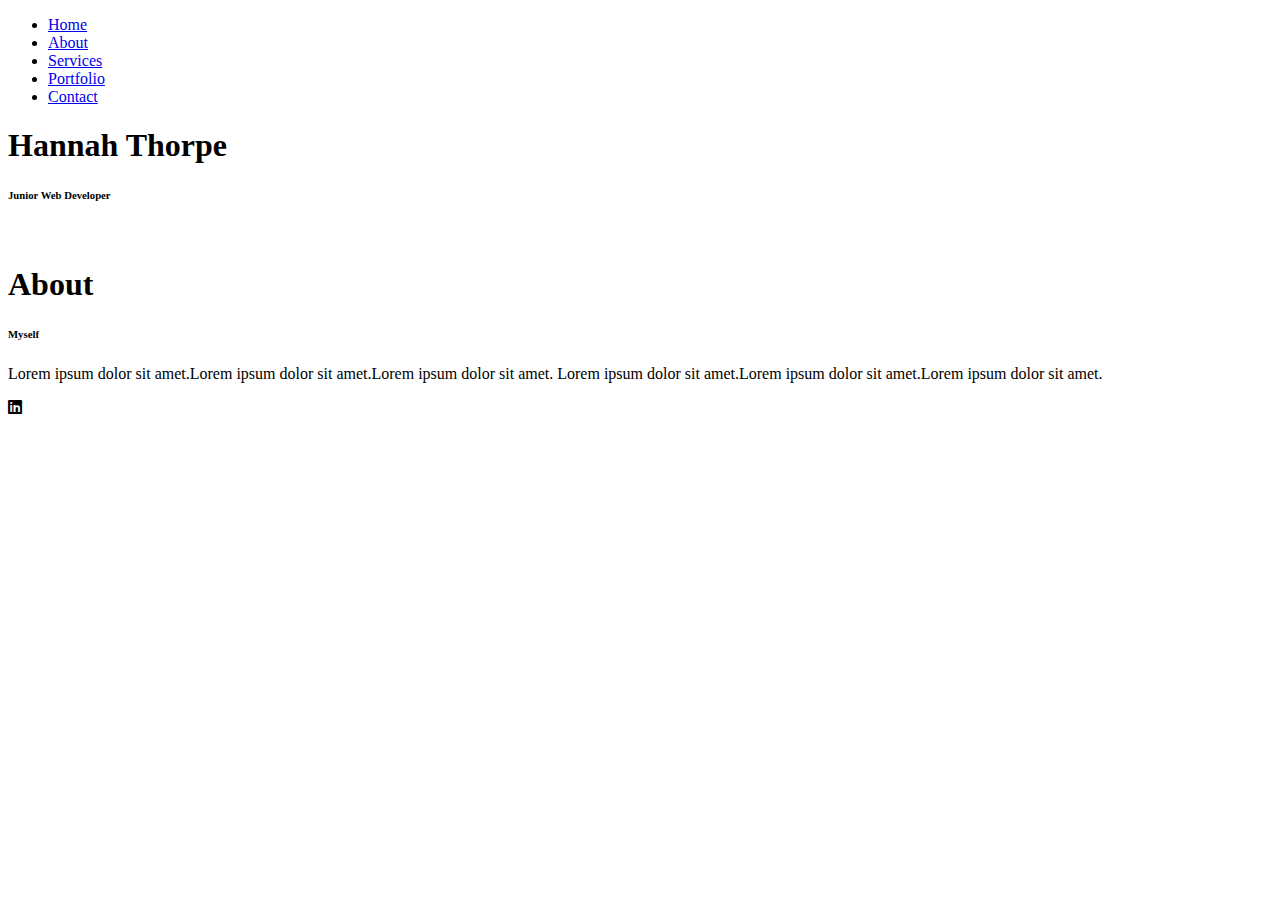
==== index.html @ 20d6542d "wireframe" ====
<!DOCTYPE html>
<html lang="en">
<head>
  <meta charset="UTF-8">
  <meta name="viewport" content="width=device-width, initial-scale=1.0">
  <title>Hannah Thorpe Portfolio</title>
  <link rel="stylesheet" href="https://unpkg.com/aos@next/dist/aos.css" />
  <link rel="stylesheet" href="https://cdnjs.cloudflare.com/ajax/libs/font-awesome/5.12.1/css/all.min.css"/>
  <link rel="stylesheet" href="style.css">
</head>
<body>
    <header>
      <div class="menu-toggler">
        <div class="bar half start"></div>
        <div class="bar"></div>
        <div class="bar half end"></div>
        <nav class="top-nav">
          <ul class="nav-list">
            <li>
              <a href="index.html" class="nav-link">Home</a>
            </li>
            <li>
              <a href="#about" class="nav-link">About</a>
            </li>
            <li>
              <a href="#services" class="nav-link">Services</a>
            </li>
            <li>
              <a href="#portfolio" class="nav-link">Portfolio</a>
            </li>
            <li>
              <a href="#contact" class="nav-link">Contact</a>
            </li>
          </ul>
        </nav>
        <div class="landing-text">
          <h1>Hannah Thorpe</h1>
          <h6>Junior Web Developer</h6>
        </div>
      </div>
    </header>
    <section class="about" id="about">
        <div class="container">
          <div class="profile-img">
            <img src="images/profile.jpeg" alt="">
          </div>
          <div class="about-details">
            <div class="about-heading">
              <h1>About</h1>
              <h6>Myself</h6>
            </div>
            <p>
              Lorem ipsum dolor sit amet.Lorem ipsum 
              dolor sit amet.Lorem ipsum dolor sit amet.
              Lorem ipsum dolor sit amet.Lorem ipsum dolor sit 
              amet.Lorem ipsum dolor sit amet.
            </p>
            </div>
            <div class="linked-in">
              <i class="fab fa-linkedin"></i>
            </div>
        </div>
    </section>
    <script src="https://code.jquery.com/jquery-3.4.1.min.js" integrity="sha256-CSXorXvZcTkaix6Yvo6HppcZGetbYMGWSFlBw8HfCJo=" crossorigin="anonymous"></script>
    <script src="https://cdnjs.cloudflare.com/ajax/libs/font-awesome/5.12.1/js/all.min.js"></script>
    <script src="https://unpkg.com/aos@next/dist/aos.js"></script>
    <script>
      AOS.init();
    </script>
    <script src="index.js"></script>
</body>
</html>
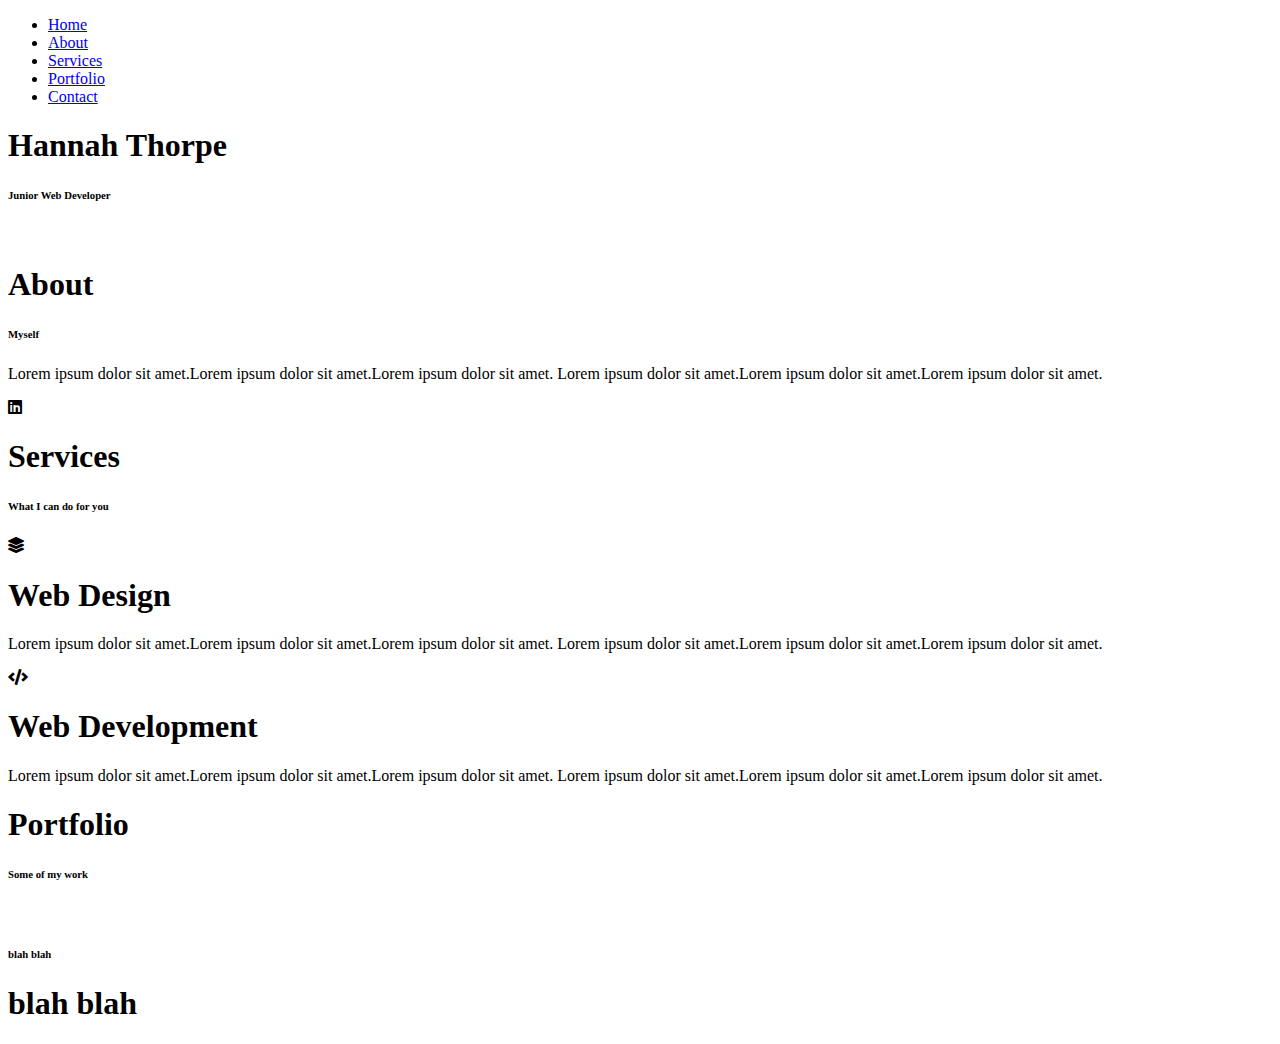
==== commit 09ab7c5b: "wireframe" ====
--- a/index.html
+++ b/index.html
@@ -61,6 +61,61 @@
             </div>
         </div>
     </section>
+
+    <section class="services" id="services">
+      <div class="container">
+        <div class="section-heading">
+          <h1>Services</h1>
+          <h6>What I can do for you</h6>
+        </div>
+        <div class="my-skills">
+          <div class="skill">
+            <div class="icon-container">
+              <i class="fas fa-layer-group"></i>
+            </div>
+            <h1>Web Design</h1>
+          </div>
+          <p>
+            Lorem ipsum dolor sit amet.Lorem ipsum 
+            dolor sit amet.Lorem ipsum dolor sit amet.
+            Lorem ipsum dolor sit amet.Lorem ipsum dolor sit 
+            amet.Lorem ipsum dolor sit amet.
+          </p>
+        </div>
+        <div class="skill">
+          <div class="icon-container">
+            <i class="fas fa-code"></i>
+          </div>
+          <h1>Web Development</h1>
+        </div>
+        <p>
+          Lorem ipsum dolor sit amet.Lorem ipsum 
+          dolor sit amet.Lorem ipsum dolor sit amet.
+          Lorem ipsum dolor sit amet.Lorem ipsum dolor sit 
+          amet.Lorem ipsum dolor sit amet.
+        </p>
+      </div>
+      </div>
+    </section>
+
+    <section class="portfolio" id="portfolio">
+      <div class="container">
+        <div class="section-heading">
+          <h1>Portfolio</h1>
+          <h6>Some of my work</h6>
+        </div>
+      </div>
+      <div class="portfolio-item">
+        <div class="portfolio-img">
+          <img src="images/portitem1.jpeg" alt="">
+        </div>
+        <div class="portfolio-description">
+          <h6>blah blah</h6>
+          <h1>blah blah</h1>
+        </div>
+      </div>
+      </section>
+
     <script src="https://code.jquery.com/jquery-3.4.1.min.js" integrity="sha256-CSXorXvZcTkaix6Yvo6HppcZGetbYMGWSFlBw8HfCJo=" crossorigin="anonymous"></script>
     <script src="https://cdnjs.cloudflare.com/ajax/libs/font-awesome/5.12.1/js/all.min.js"></script>
     <script src="https://unpkg.com/aos@next/dist/aos.js"></script>
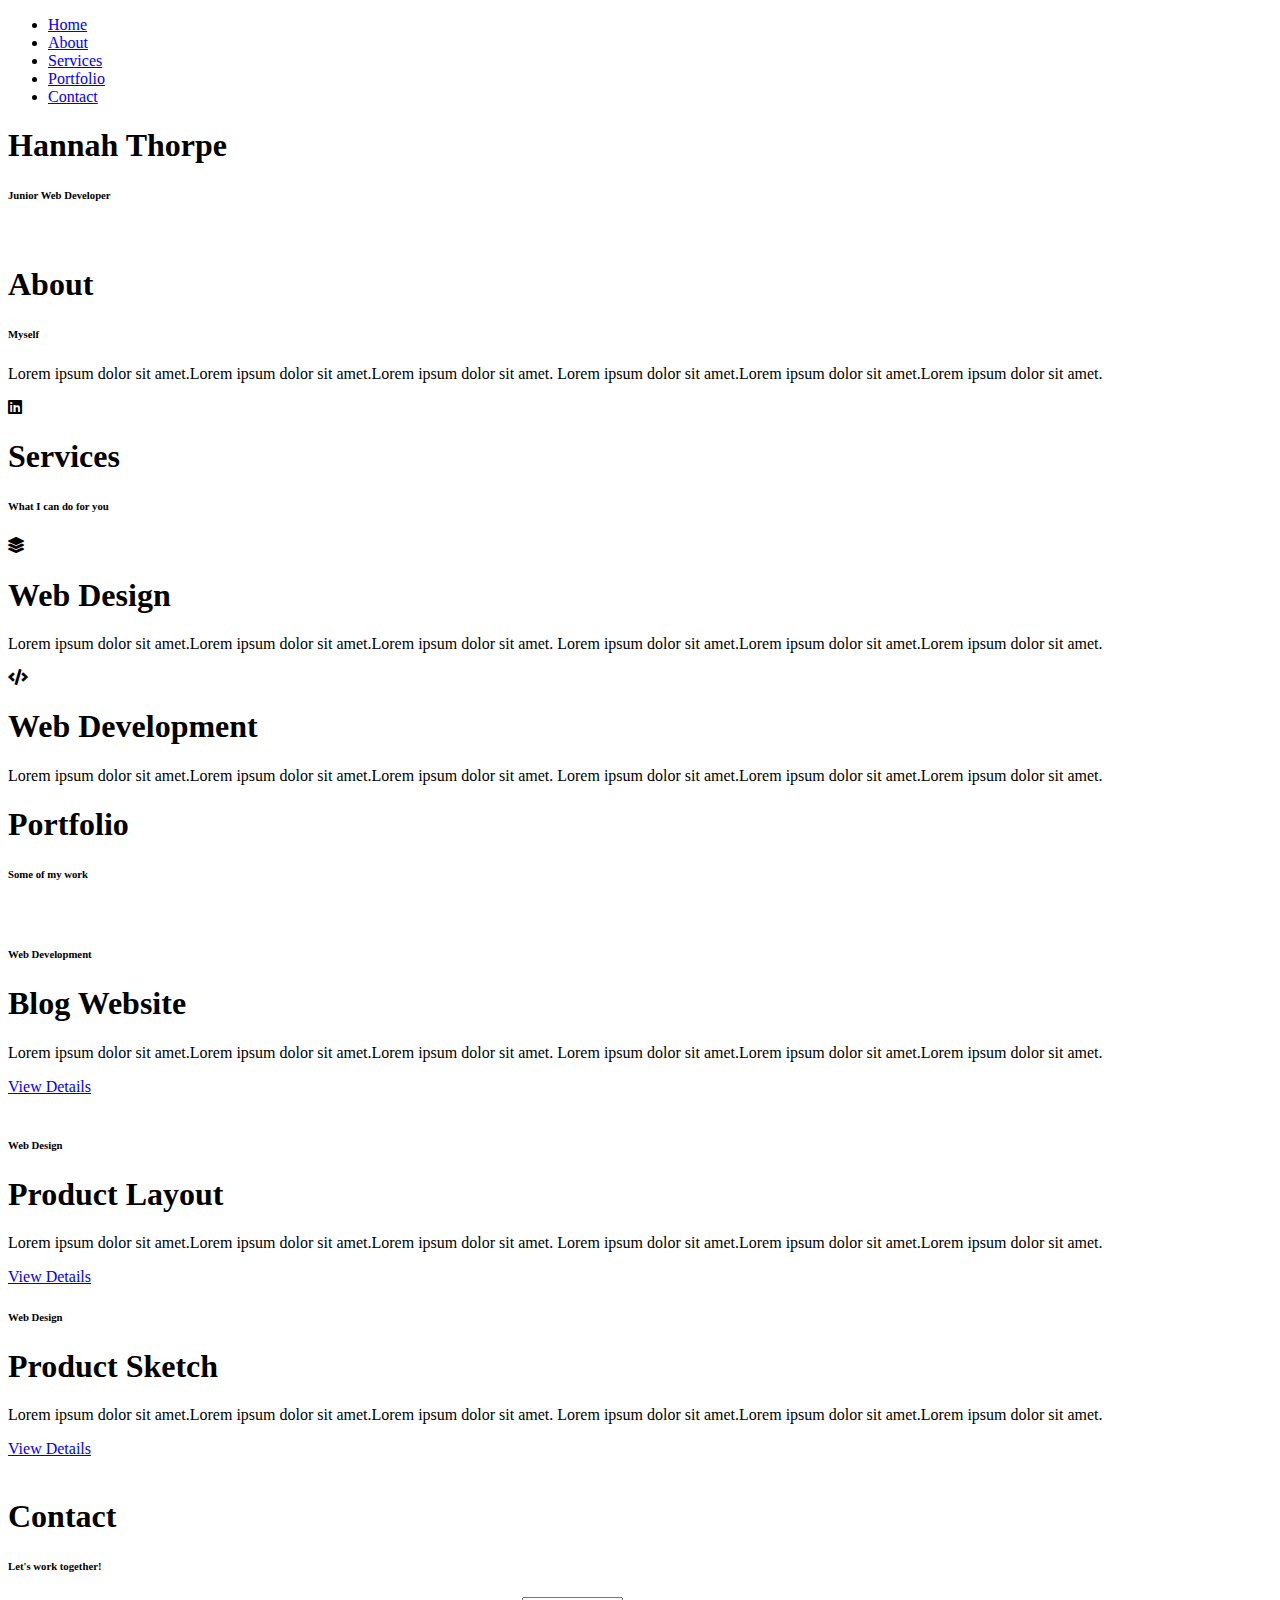
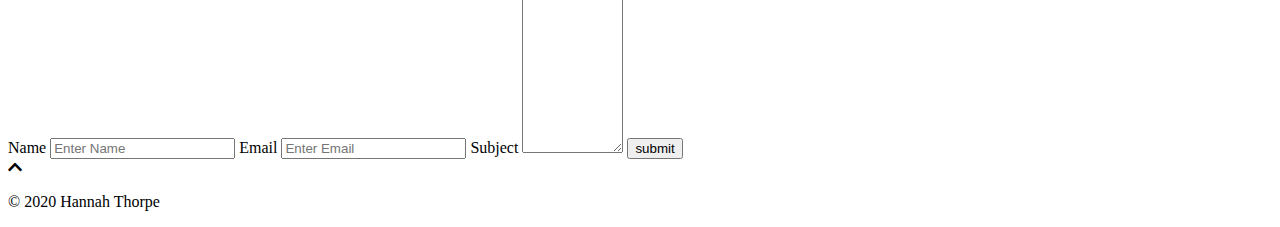
==== commit 29f22c50: "wireframe" ====
--- a/index.html
+++ b/index.html
@@ -110,11 +110,74 @@
           <img src="images/portitem1.jpeg" alt="">
         </div>
         <div class="portfolio-description">
-          <h6>blah blah</h6>
-          <h1>blah blah</h1>
+          <h6>Web Development</h6>
+          <h1>Blog Website</h1>
+          <p>
+            Lorem ipsum dolor sit amet.Lorem ipsum 
+            dolor sit amet.Lorem ipsum dolor sit amet.
+            Lorem ipsum dolor sit amet.Lorem ipsum dolor sit 
+            amet.Lorem ipsum dolor sit amet.
+          </p>
+          <a href="#" class="cta">View Details</a>
         </div>
       </div>
+      <div class="portfolio-item">
+        <div class="portfolio-img">
+          <img src="images/portitem2.jpeg" alt="">
+        </div>
+        <div class="portfolio-description">
+          <h6>Web Design</h6>
+          <h1>Product Layout</h1>
+          <p>
+            Lorem ipsum dolor sit amet.Lorem ipsum 
+            dolor sit amet.Lorem ipsum dolor sit amet.
+            Lorem ipsum dolor sit amet.Lorem ipsum dolor sit 
+            amet.Lorem ipsum dolor sit amet.
+          </p>
+          <a href="#" class="cta">View Details</a>
+        </div>
+      </div>
+      <div class="portfolio-item">
+        <div class="portfolio-description">
+          <h6>Web Design</h6>
+          <h1>Product Sketch</h1>
+          <p>
+            Lorem ipsum dolor sit amet.Lorem ipsum 
+            dolor sit amet.Lorem ipsum dolor sit amet.
+            Lorem ipsum dolor sit amet.Lorem ipsum dolor sit 
+            amet.Lorem ipsum dolor sit amet.
+          </p>
+          <a href="#" class="cta">View Details</a>
+        </div>
+        <div class="portfolio-img">
+          <img src="images/portitem3.jpeg" alt="">
+        </div>
+        </div>
       </section>
+
+      <section class="contact" id="contact">
+        <div class="container">
+          <div class="section-heading">
+            <h1>Contact</h1>
+            <h6>Let's work together!</h6>
+          </div>
+          <form action="">
+            <label for="name">Name</label>
+            <input type="text" id="name" name="name" placeholder="Enter Name" required>
+            <label for="email">Email</label>
+            <input type="email" id="email" name="email" placeholder="Enter Email" required>
+            <label for="subject">Subject</label>
+            <textarea name="subject" id="subject" cols="10" rows="10"></textarea>
+            <input type="submit" value="submit">
+          </form>
+        </div>
+        </section>
+        <footer class="copyright">
+          <div class="up" id="up">
+            <i class="fas fa-chevron-up"></i>
+            <p>&copy; 2020 Hannah Thorpe</p>
+          </div>
+        </footer>
 
     <script src="https://code.jquery.com/jquery-3.4.1.min.js" integrity="sha256-CSXorXvZcTkaix6Yvo6HppcZGetbYMGWSFlBw8HfCJo=" crossorigin="anonymous"></script>
     <script src="https://cdnjs.cloudflare.com/ajax/libs/font-awesome/5.12.1/js/all.min.js"></script>
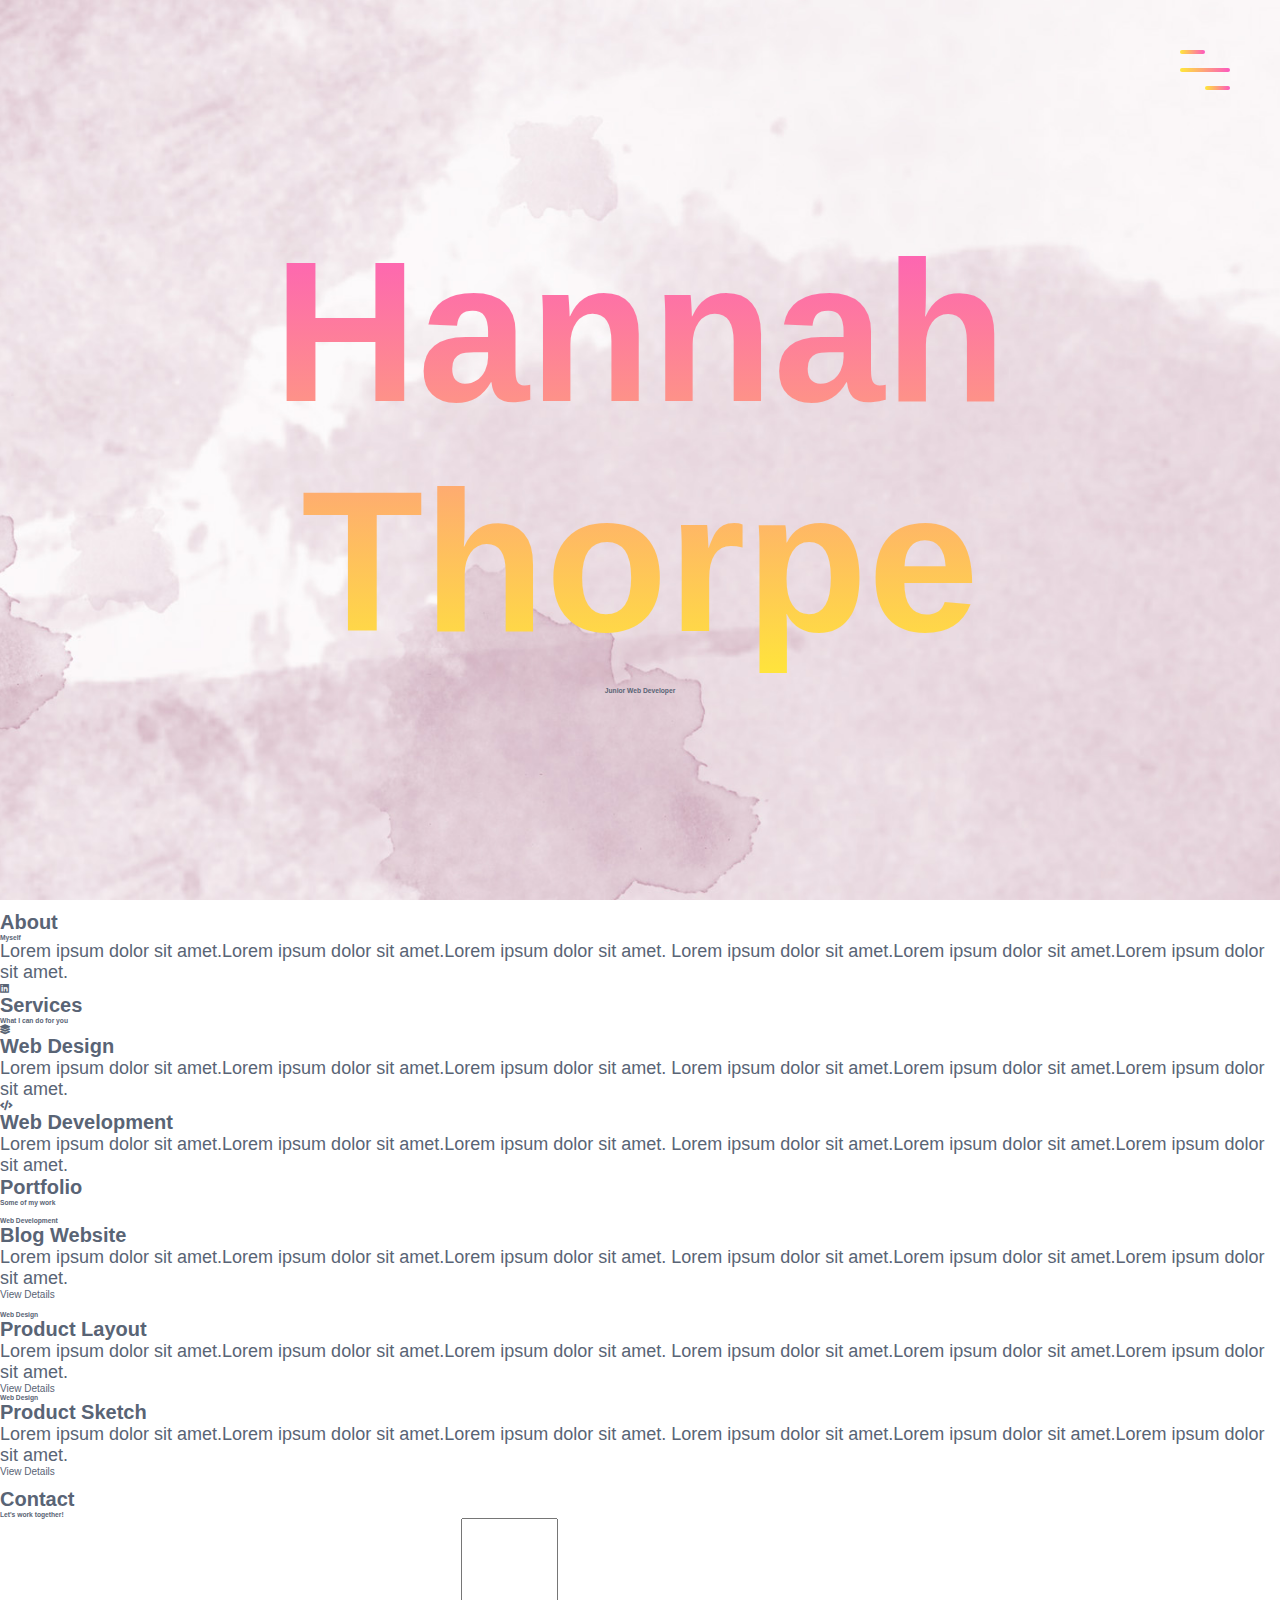
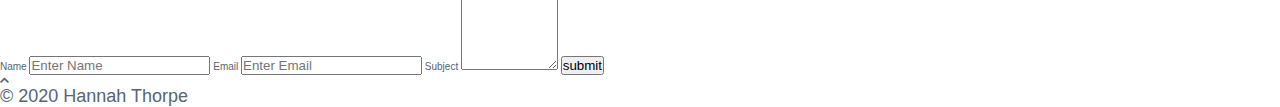
==== commit 99ffd22c: "styling updates" ====
--- a/index.html
+++ b/index.html
@@ -14,6 +14,7 @@
         <div class="bar half start"></div>
         <div class="bar"></div>
         <div class="bar half end"></div>
+      </div>
         <nav class="top-nav">
           <ul class="nav-list">
             <li>
--- a/style.css
+++ b/style.css
@@ -0,0 +1,143 @@
+*{
+  margin:0;
+  padding:0;
+  box-sizing: border-box;
+}
+
+html{
+  font-size: 10px;
+  font-family: 'Roboto', sans-serif;
+  color: #596475;
+}
+body{
+  width: 100%;
+  height: 100%;
+  background: url("images/portfolio-background.jpg") no-repeat center fixed;
+  background-size: cover;
+
+}
+
+a{
+  text-decoration: none;
+  color: #596475;
+
+}
+p{
+  font-size: 1.8rem;
+  font-weight: 300;
+}
+img{
+  width: 100%;
+}
+header{
+  width: 100%;
+  height: 100vh;
+}
+.top-nav{
+  width: 100%;
+  height: 100vh;
+  position: fixed;
+  top: -100vh;
+  z-index: 50;
+  background-color: #E3BAC6;
+  border-bottom-right-radius: 100%;
+  border-bottom-left-radius: 100%;
+  transition: all 650ms cubic-bezier(1, 0, 0, 1);
+}
+.nav-list{
+  list-style: none;
+  width: 100%;
+  height: 100%;
+  display:flex;
+  justify-content: center;
+  align-items: center;
+}
+
+li{
+  margin: 0 2rem;
+}
+
+.nav-link{
+  font-family: 'The Historia Demo', sans-serif;
+  font-size: 5rem;
+  padding: 1rem;
+  
+}
+.nav-link:hover,
+.nav-link:focus{
+  background: linear-gradient(to top, #ffe838, #fd57bf);
+  -webkit-background-clip: text; 
+  background-clip: text;
+  -webkit-text-fill-color: transparent;
+}
+
+.top-nav.open{
+  top: 0;
+  border-radius: initial;
+}
+
+.menu-toggler{
+  position: absolute;
+  top: 5rem;
+  right: 5rem;
+  width: 5rem;
+  height: 4rem;
+  display: flex;
+  flex-direction: column;
+  justify-content: space-between;
+  cursor: pointer;
+  z-index: 1500;
+  transition: transform 650ms ease-out;
+}
+
+.menu-toggler.open{
+  transform: rotate(-45deg);
+}
+
+.bar{
+  background: linear-gradient(to right, #ffe838, #fd57bf);
+  width: 100%;
+  height: 4px;
+  border-radius: .8rem;
+}
+.bar.half{
+  width: 50%;
+}
+.bar.start{
+  transform-origin: right;
+  transition: transform 650ms cubic-bezier(0.54, -0.81, 0.57, 0.57);
+}
+
+.open .bar.start{
+  transform: rotate(-100grad) translateX(.8rem);
+}
+
+.bar.end{
+  align-self: flex-end;
+  transform-origin: left;
+  transition: transform 650ms cubic-bezier(0.54, -0.81, 0.57, 0.57);
+}
+
+.open .bar.end{
+  transform: rotate(-100grad) translateX(-.8rem);
+}
+
+.landing-text{
+  position: absolute;
+  top: 50%;
+  left:50%;
+  transform: translate(-50%, -50%);
+  width: 100%;
+  text-align: center;
+  z-index: 1;
+}
+
+.landing-text h1{
+  font-size: 20rem;
+  font-family: 'The Historia Demo', sans-serif;
+  background: linear-gradient(to top, #ffe838, #fd57bf);
+  -webkit-background-clip: text; 
+  background-clip: text;
+  -webkit-text-fill-color: transparent;
+  padding: 1rem;
+}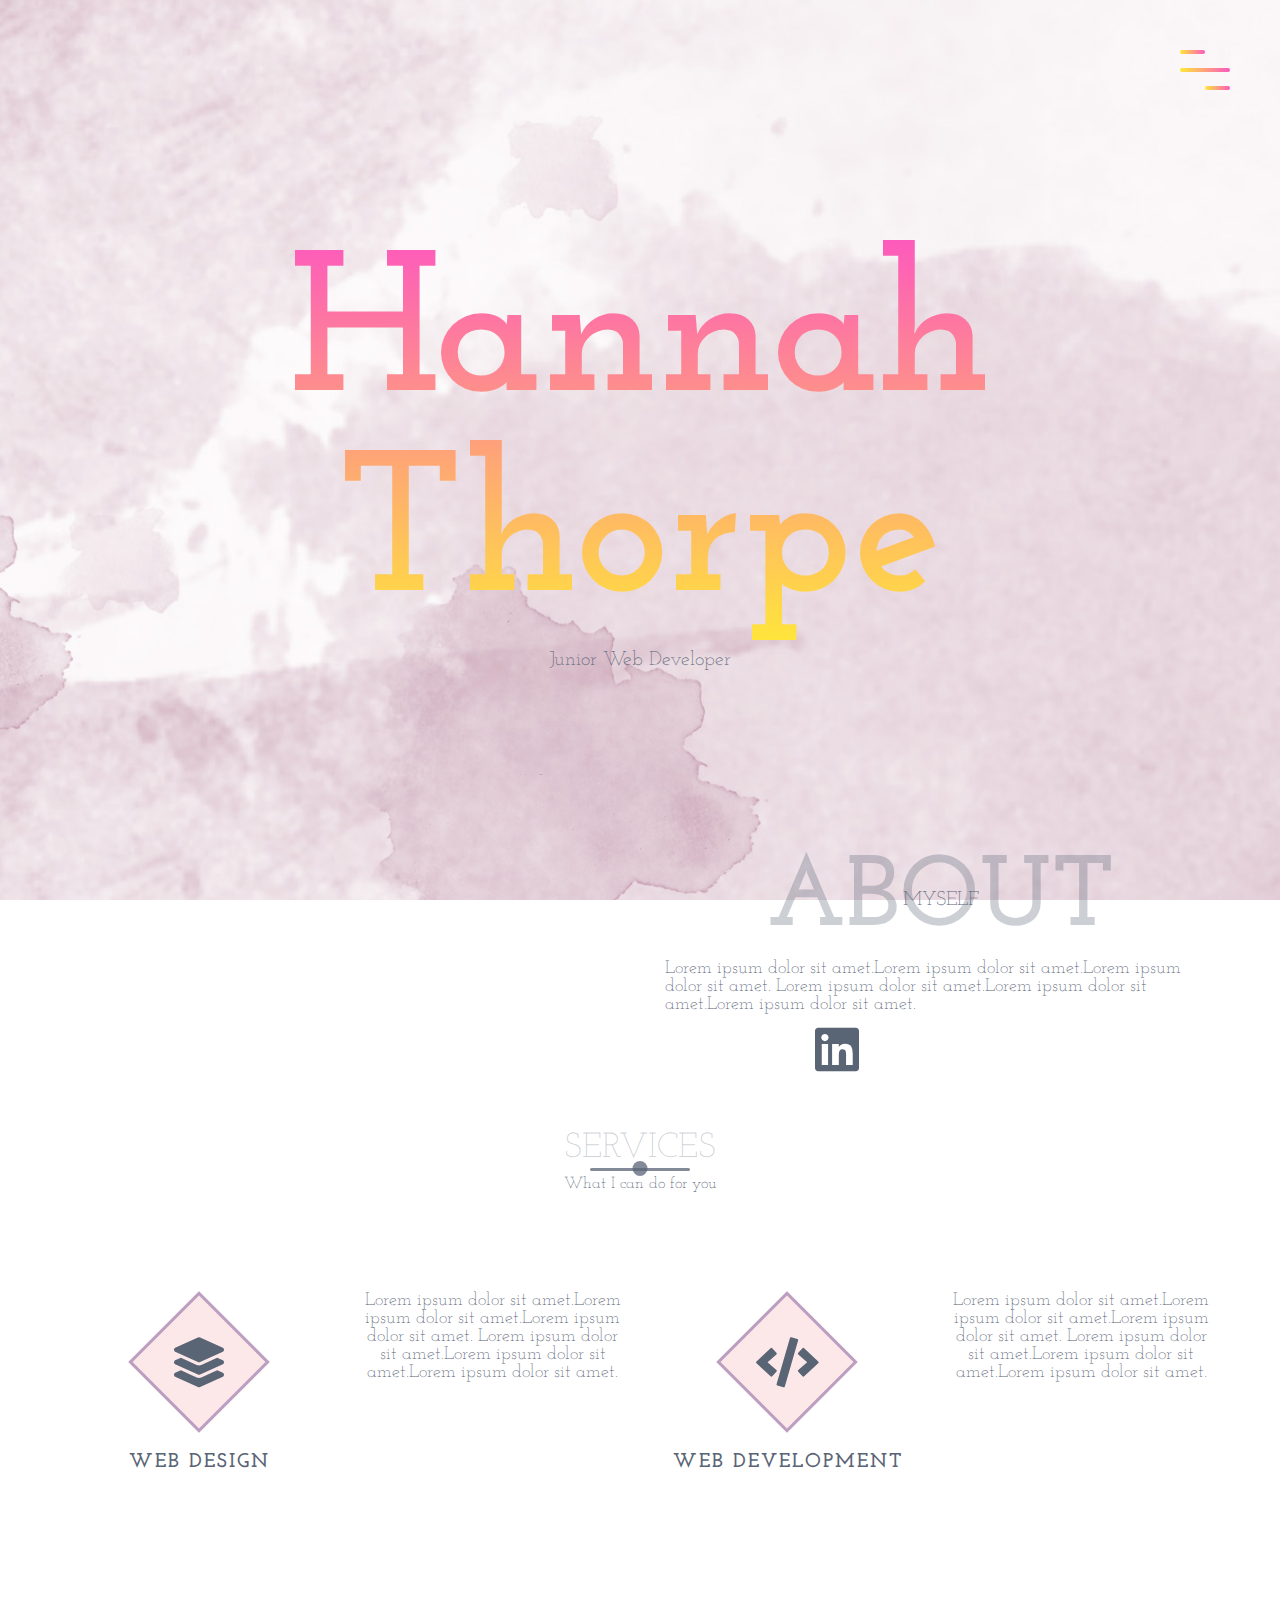
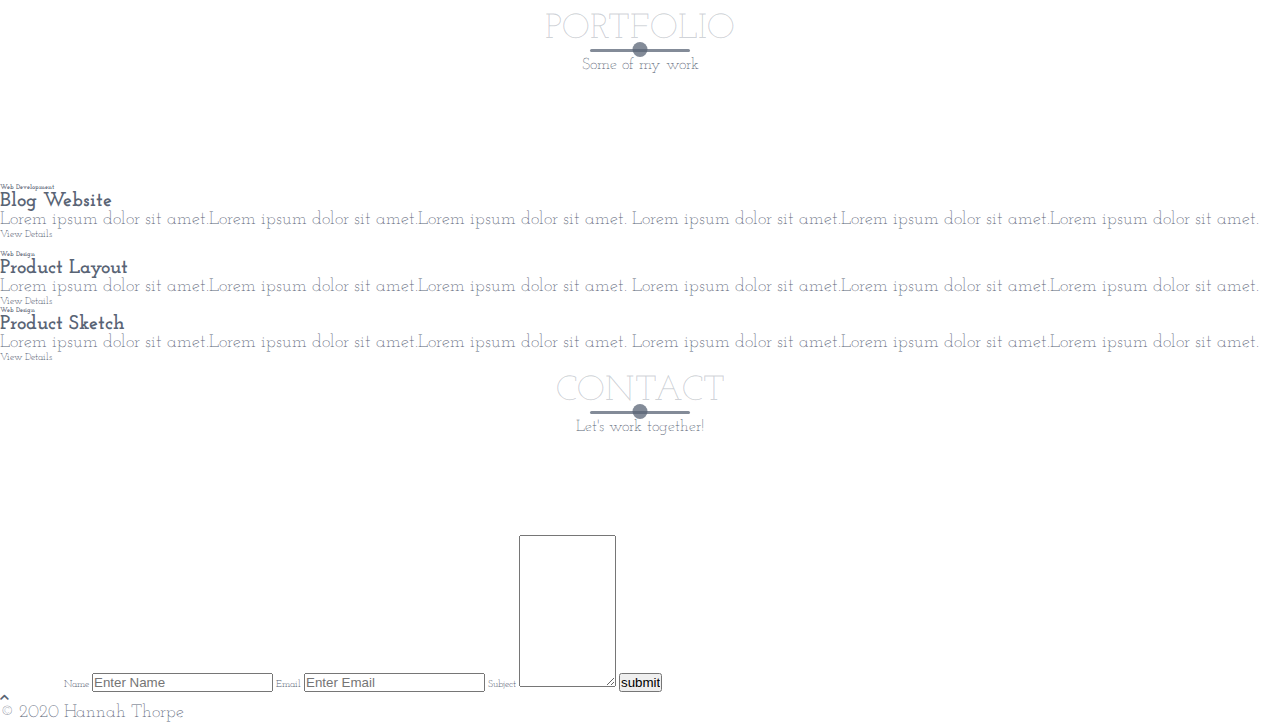
==== commit acdeae7c: "styles" ====
--- a/index.html
+++ b/index.html
@@ -4,6 +4,7 @@
   <meta charset="UTF-8">
   <meta name="viewport" content="width=device-width, initial-scale=1.0">
   <title>Hannah Thorpe Portfolio</title>
+  <link href="https://fonts.googleapis.com/css?family=Josefin+Slab&display=swap" rel="stylesheet">
   <link rel="stylesheet" href="https://unpkg.com/aos@next/dist/aos.css" />
   <link rel="stylesheet" href="https://cdnjs.cloudflare.com/ajax/libs/font-awesome/5.12.1/css/all.min.css"/>
   <link rel="stylesheet" href="style.css">
@@ -56,10 +57,11 @@
               Lorem ipsum dolor sit amet.Lorem ipsum dolor sit 
               amet.Lorem ipsum dolor sit amet.
             </p>
-            </div>
             <div class="linked-in">
               <i class="fab fa-linkedin"></i>
             </div>
+          </div>
+            
         </div>
     </section>
 
@@ -82,21 +84,22 @@
             Lorem ipsum dolor sit amet.Lorem ipsum dolor sit 
             amet.Lorem ipsum dolor sit amet.
           </p>
+          <div class="skill">
+            <div class="icon-container">
+              <i class="fas fa-code"></i>
+            </div>
+            <h1>Web Development</h1>
+          </div>
+          <p>
+            Lorem ipsum dolor sit amet.Lorem ipsum 
+            dolor sit amet.Lorem ipsum dolor sit amet.
+            Lorem ipsum dolor sit amet.Lorem ipsum dolor sit 
+            amet.Lorem ipsum dolor sit amet.
+          </p>
         </div>
-        <div class="skill">
-          <div class="icon-container">
-            <i class="fas fa-code"></i>
-          </div>
-          <h1>Web Development</h1>
         </div>
-        <p>
-          Lorem ipsum dolor sit amet.Lorem ipsum 
-          dolor sit amet.Lorem ipsum dolor sit amet.
-          Lorem ipsum dolor sit amet.Lorem ipsum dolor sit 
-          amet.Lorem ipsum dolor sit amet.
-        </p>
       </div>
-      </div>
+        
     </section>
 
     <section class="portfolio" id="portfolio">
--- a/style.css
+++ b/style.css
@@ -6,7 +6,7 @@
 
 html{
   font-size: 10px;
-  font-family: 'Roboto', sans-serif;
+  font-family: 'Josefin Slab', serif;
   color: #596475;
 }
 body{
@@ -29,6 +29,57 @@
 img{
   width: 100%;
 }
+
+.container{
+  width: 90%;
+  max-width: 120rem;
+  height: 100%;
+  margin: 0 auto;
+  position: relative;
+}
+
+.section-heading{
+  text-align: center;
+  margin-bottom: 10rem;
+}
+
+.section-heading h1{
+  font-size: 3.5rem;
+  color: rgba(89,100,117,.3);
+  text-transform: uppercase;
+  font-weight: 300;
+  position: relative;
+  margin-bottom: 1rem;
+}
+
+.section-heading h1::before, .section-heading h1::after{
+  content:'';
+  position: absolute;
+  bottom: -.5rem;
+  left: 50%;
+  transform: translateX(-50%);
+  background-color: rgb(89, 100, 117,.75);
+}
+
+.section-heading h1::before{
+  width: 10rem;
+  height: 3px;
+  border-radius: .8rem;
+}
+
+.section-heading h1::after{
+  width: 1.5rem;
+  height: 1.5rem;
+  border-radius: 100%;
+  bottom: -1rem;
+}
+
+.section-heading h6{
+  font-size: 1.6rem;
+  font-weight: 300;
+
+}
+
 header{
   width: 100%;
   height: 100vh;
@@ -58,7 +109,7 @@
 }
 
 .nav-link{
-  font-family: 'The Historia Demo', sans-serif;
+  font-family: 'Josefin Slab', serif;
   font-size: 5rem;
   padding: 1rem;
   
@@ -134,10 +185,107 @@
 
 .landing-text h1{
   font-size: 20rem;
-  font-family: 'The Historia Demo', sans-serif;
+  font-family: 'Josefin Slab', serif;
   background: linear-gradient(to top, #ffe838, #fd57bf);
   -webkit-background-clip: text; 
   background-clip: text;
   -webkit-text-fill-color: transparent;
   padding: 1rem;
+  user-select: none;
+}
+
+.landing-text h6{
+  font-size: 2rem;
+  font-weight: 300;
+}
+
+.about .container{
+  display: flex;
+  align-items: center;
+  justify-content: center;
+}
+
+.about-heading{
+  text-align: center;
+  text-transform: uppercase;
+  line-height: 0;
+  margin-bottom: 6rem;
+}
+
+.about-heading h1{
+  font-size: 10rem;
+  opacity: .3;
+}
+
+.about-heading h6{
+  font-size: 2rem;
+  font-weight: 300;
+}
+
+.profile-img{
+  flex: 1;
+  margin-right: 5rem;
+}
+
+.about-details{
+  flex: 1;
+}
+
+.linked-in{
+  font-size: 5rem;
+  margin-top: 1rem;
+  margin-bottom: 5rem;
+  margin-left: 15rem;
+}
+
+.linked-in i{
+  transition: color 650ms;
+}
+
+.fa-linkedin:hover{
+  color: #0e76a8;
+}
+
+.my-skills{
+  margin-top: 10rem;
+  display: grid;
+  grid-template-columns: repeat(auto-fit, minmax(25rem, 1fr));
+  grid-gap: 2.5rem;
+  text-align: center;
+  margin-bottom: 10rem;
+}
+
+.skill{
+  display: flex;
+  flex-direction: column;
+  justify-content: center;
+  align-items: center;
+  padding: 2rem;
+}
+
+.skill h1{
+  text-transform: uppercase;
+  letter-spacing: 2px;
+  margin: 2rem -2px 2rem 0;
+}
+
+.icon-container{
+  width: 10rem;
+  height: 10rem;
+  border: 3px solid #BC9EC1;
+  background-color: #FDE8E9;
+  margin-bottom: 2rem;
+  display: flex;
+  transform: rotate(45deg);
+  font-size: 5rem;
+}
+
+.icon-container i{
+  color: BC9EC1;
+  margin: auto;
+  transform: rotate(-45deg);
+}
+
+.portfolio-item{
+
 }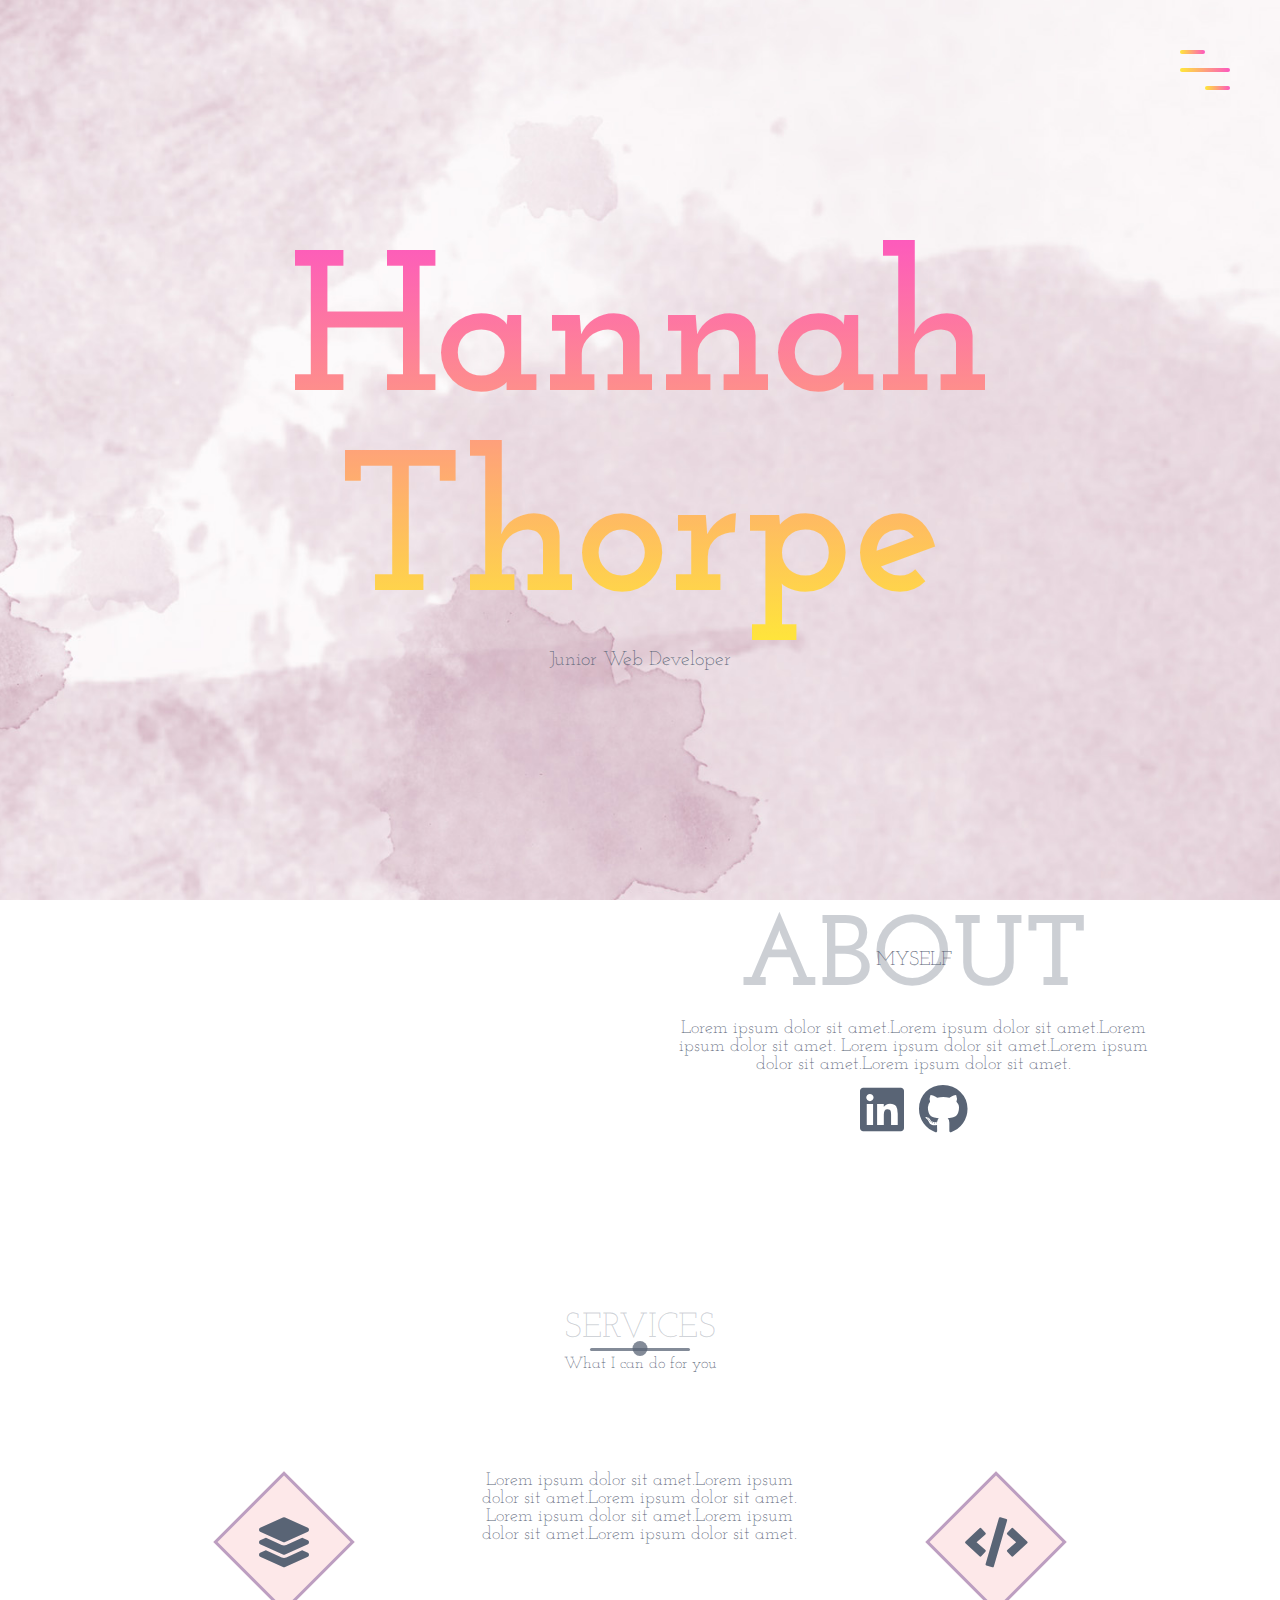
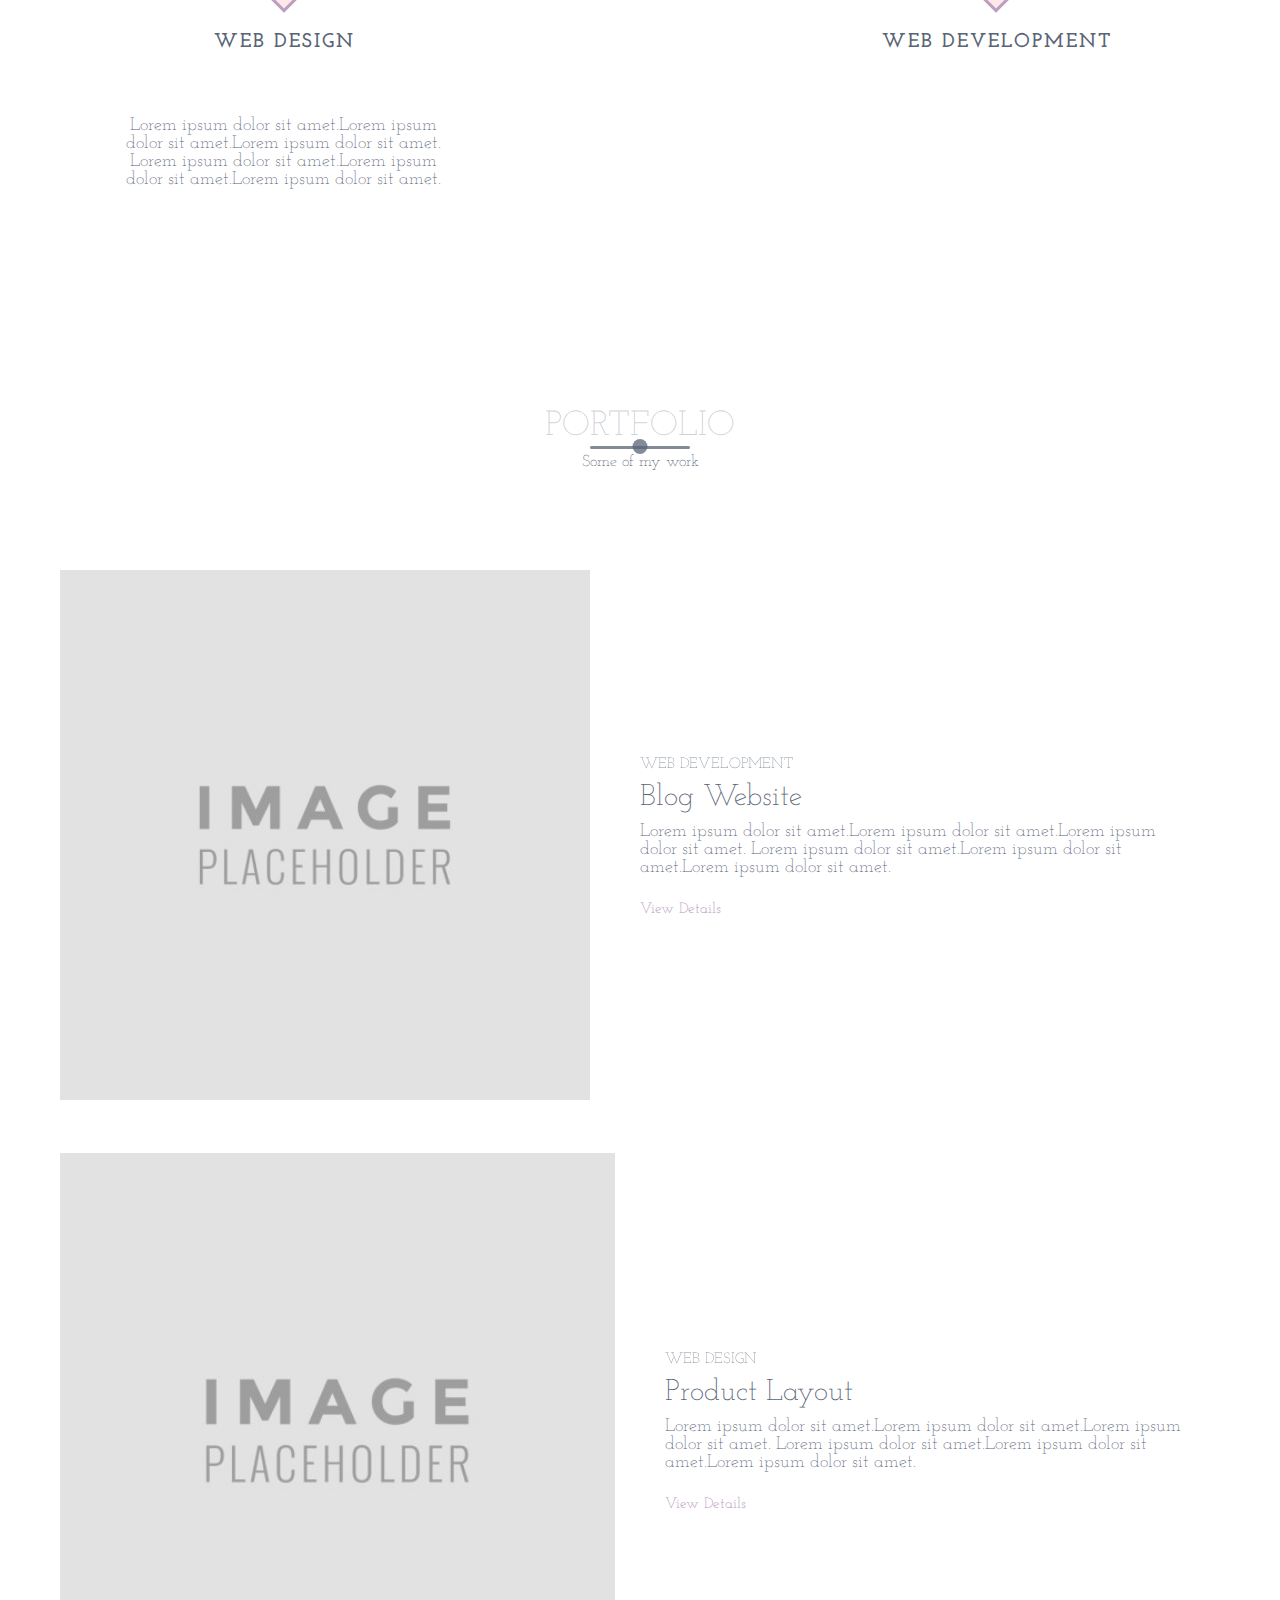
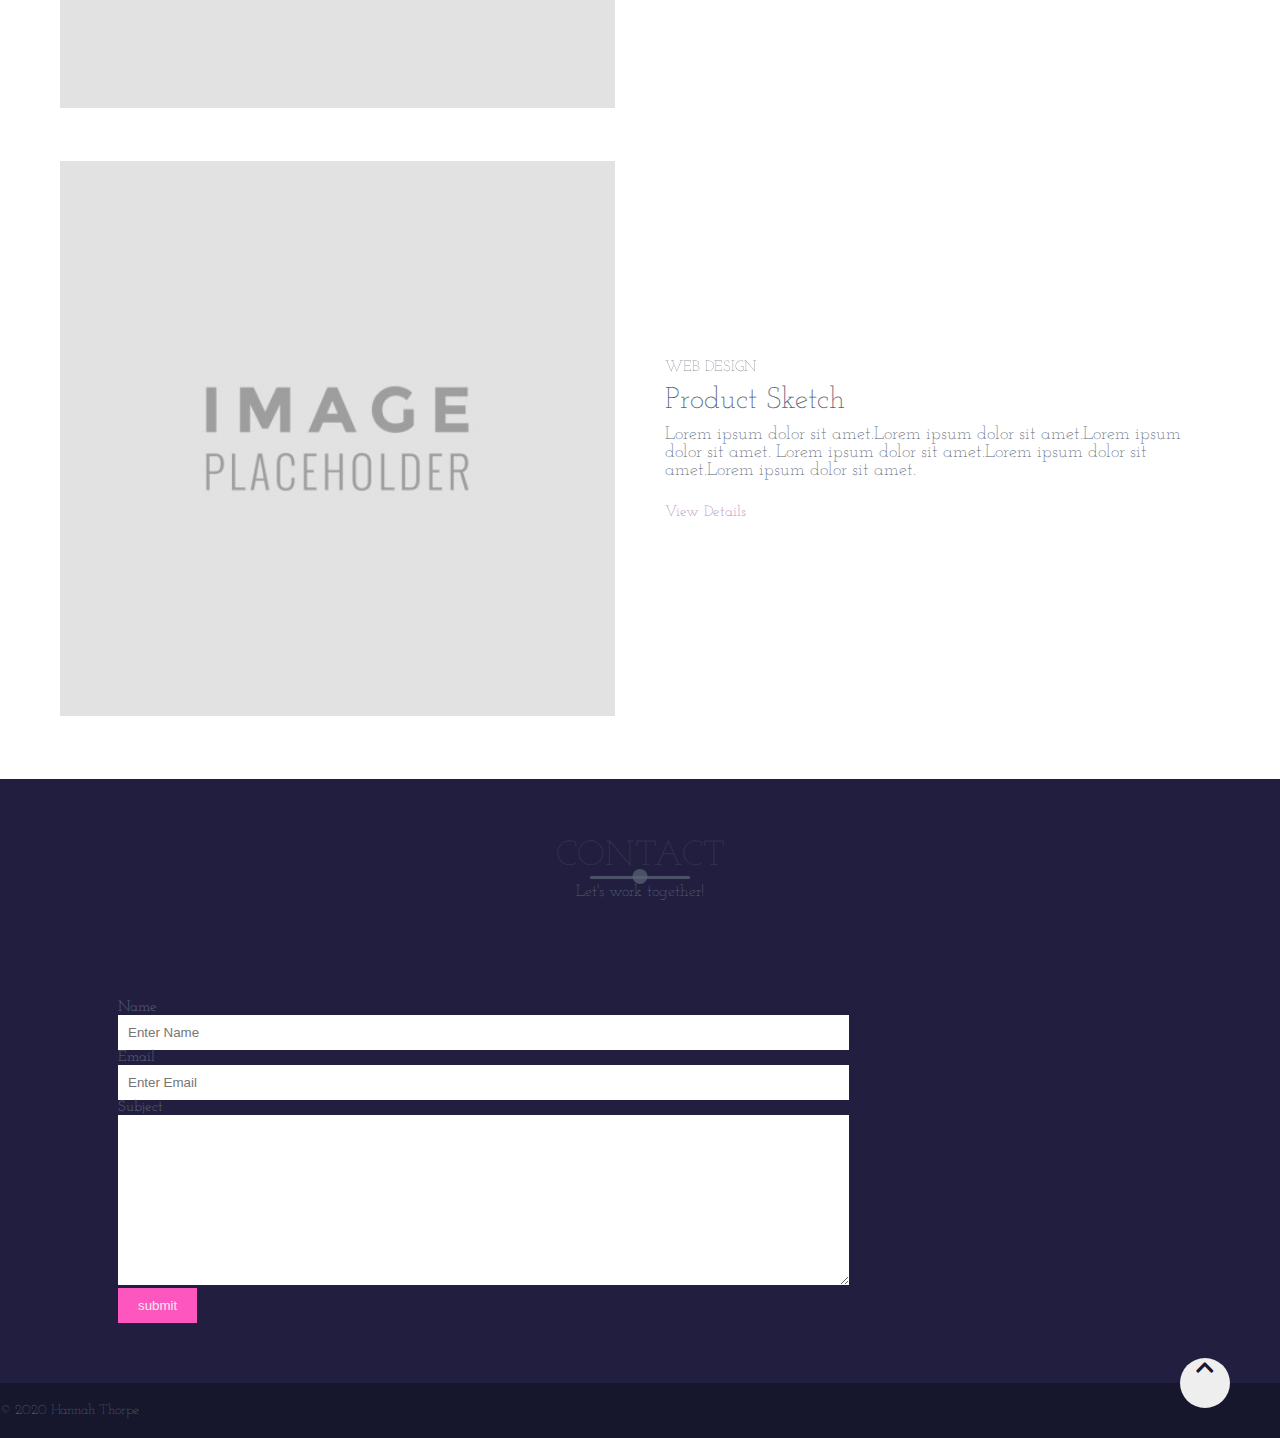
==== commit a5d1c84a: "styling updates" ====
--- a/index.html
+++ b/index.html
@@ -39,7 +39,6 @@
           <h1>Hannah Thorpe</h1>
           <h6>Junior Web Developer</h6>
         </div>
-      </div>
     </header>
     <section class="about" id="about">
         <div class="container">
@@ -57,8 +56,9 @@
               Lorem ipsum dolor sit amet.Lorem ipsum dolor sit 
               amet.Lorem ipsum dolor sit amet.
             </p>
-            <div class="linked-in">
+            <div class="social">
               <i class="fab fa-linkedin"></i>
+              <i class="fab fa-github"></i>
             </div>
           </div>
             
@@ -98,7 +98,7 @@
           </p>
         </div>
         </div>
-      </div>
+      
         
     </section>
 
@@ -110,10 +110,10 @@
         </div>
       </div>
       <div class="portfolio-item">
-        <div class="portfolio-img">
+        <div class="portfolio-img has-margin-right">
           <img src="images/portitem1.jpeg" alt="">
         </div>
-        <div class="portfolio-description">
+        <div class="portfolio-description has-margin-right">
           <h6>Web Development</h6>
           <h1>Blog Website</h1>
           <p>
@@ -126,7 +126,7 @@
         </div>
       </div>
       <div class="portfolio-item">
-        <div class="portfolio-img">
+        <div class="portfolio-img has-margin-right">
           <img src="images/portitem2.jpeg" alt="">
         </div>
         <div class="portfolio-description">
@@ -142,6 +142,9 @@
         </div>
       </div>
       <div class="portfolio-item">
+        <div class="portfolio-img has-margin-right">
+          <img src="images/portitem3.jpeg" alt="">
+        </div>
         <div class="portfolio-description">
           <h6>Web Design</h6>
           <h1>Product Sketch</h1>
@@ -153,10 +156,9 @@
           </p>
           <a href="#" class="cta">View Details</a>
         </div>
-        <div class="portfolio-img">
-          <img src="images/portitem3.jpeg" alt="">
+      </div>
         </div>
-        </div>
+      </div>
       </section>
 
       <section class="contact" id="contact">
@@ -179,8 +181,8 @@
         <footer class="copyright">
           <div class="up" id="up">
             <i class="fas fa-chevron-up"></i>
-            <p>&copy; 2020 Hannah Thorpe</p>
           </div>
+          <p>&copy; 2020 Hannah Thorpe</p>
         </footer>
 
     <script src="https://code.jquery.com/jquery-3.4.1.min.js" integrity="sha256-CSXorXvZcTkaix6Yvo6HppcZGetbYMGWSFlBw8HfCJo=" crossorigin="anonymous"></script>
--- a/style.css
+++ b/style.css
@@ -15,6 +15,10 @@
   background: url("images/portfolio-background.jpg") no-repeat center fixed;
   background-size: cover;
 
+}
+
+section{
+  padding: 6rem;
 }
 
 a{
@@ -77,6 +81,11 @@
 .section-heading h6{
   font-size: 1.6rem;
   font-weight: 300;
+
+}
+
+.has-margin-right{
+  margin-right: 5rem;
 
 }
 
@@ -229,21 +238,27 @@
 
 .about-details{
   flex: 1;
-}
-
-.linked-in{
+  display: inline-block;
+  text-align: center;
+}
+
+.social{
   font-size: 5rem;
   margin-top: 1rem;
   margin-bottom: 5rem;
-  margin-left: 15rem;
-}
-
-.linked-in i{
+  /* margin-left: 15rem; */
+}
+
+.social i{
   transition: color 650ms;
 }
 
 .fa-linkedin:hover{
   color: #0e76a8;
+}
+
+.fa-github:hover{
+  color: black;
 }
 
 .my-skills{
@@ -261,6 +276,7 @@
   justify-content: center;
   align-items: center;
   padding: 2rem;
+  
 }
 
 .skill h1{
@@ -278,6 +294,7 @@
   display: flex;
   transform: rotate(45deg);
   font-size: 5rem;
+  
 }
 
 .icon-container i{
@@ -286,6 +303,130 @@
   transform: rotate(-45deg);
 }
 
+
+
 .portfolio-item{
-
+  display: flex;
+  align-items: center;
+  justify-content: center;
+  margin-bottom: 5rem;
+}
+
+.portfolio-item:last-child{
+  margin-bottom: 0;
+}
+
+.portfolio-img {
+  width: 50rem;
+  flex: 1;
+
+}
+
+.portfolio-description{
+  flex: 1;
+}
+
+.portfolio-description h6{
+  font-size: 1.5rem;
+  text-transform: uppercase;
+  font-weight: 300;
+  opacity: .7;
+}
+
+.portfolio-description h1{
+  font-size: 3rem;
+  font-weight: 300;
+  margin: 1rem 0;
+}
+
+.portfolio-description .cta{
+  display: inline-block;
+  margin-top: 2.5rem;
+  font-size: 1.5rem;
+  color: #BC9EC1;
+  transition: color 650ms;
+}
+.portfolio-description .cta:hover{
+  color: #1F2232;
+}
+
+.contact{
+  background-color: #221e3f;
+}
+
+form{
+  width: 70%;
+  margin 0 auto;
+}
+
+form label{
+  font-size: 1.5rem;
+}
+
+input,
+select,
+textarea{
+  width: 100%;
+  padding: 1rem;
+  margin: bottom 5px;
+  border: none;
+  outline-color: #fd57bf;
+}
+
+input[type="submit"]{
+  width: initial;
+  background-color: #fd57bf;
+  color: #eee;
+  padding: 1rem 2rem;
+  cursor: pointer;
+  transition: background-color 650ms;
+}
+
+input[type="submit"]:hover{
+  color: #221e3f;
+  background-color: #ffe838;
+}
+
+.copyright{
+  width: 100%;
+  text-align: center;
+  background-color: #16162d;
+  padding: 2rem 0;
+  position: relative;
+  display: flex;
+}
+
+.up{
+  position: absolute;
+  width: 5rem;
+  height: 5rem;
+  background-color: #eee;
+  top: -2.5rem;
+  right: 5rem;
+  border-radius: 100%;
+  margin: auto;
+  animation: pulse 2s infinite;
+  font-size: 2rem;
+}
+
+.up i{
+  color: #16162d;
+  font-size: 2rem;
+  
+}
+
+.copyright p{
+  font-size: 1.4rem;
+}
+
+@keyframes pulse{
+  0%{
+    box-shadow: 0 0 0 0 rgba(253,87,191, 0.99);
+  }
+  70%{
+    box-shadow: 0 0 0 2rem rgba(253,87,191, 0);
+  }
+  100%{
+    box-shadow: 0 0 0 0 rgba(253,87,191, 0);
+  }
 }